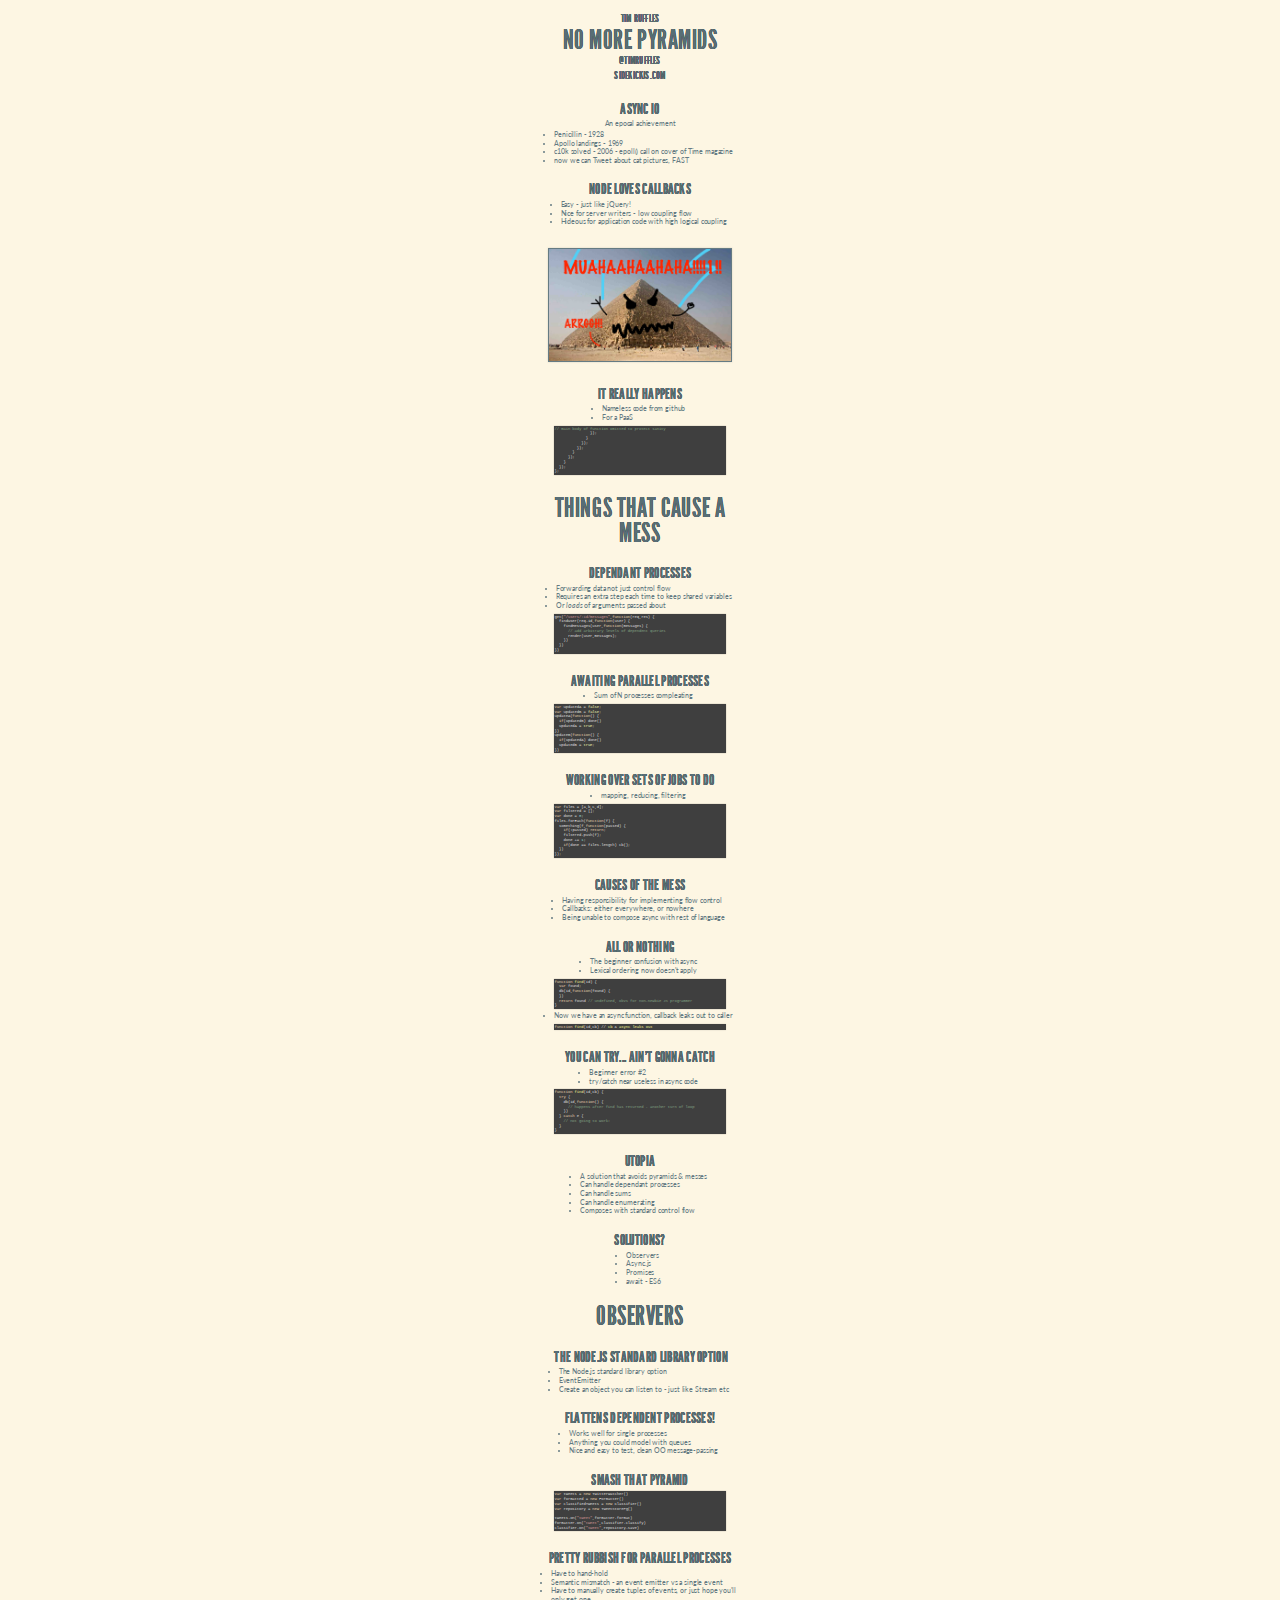
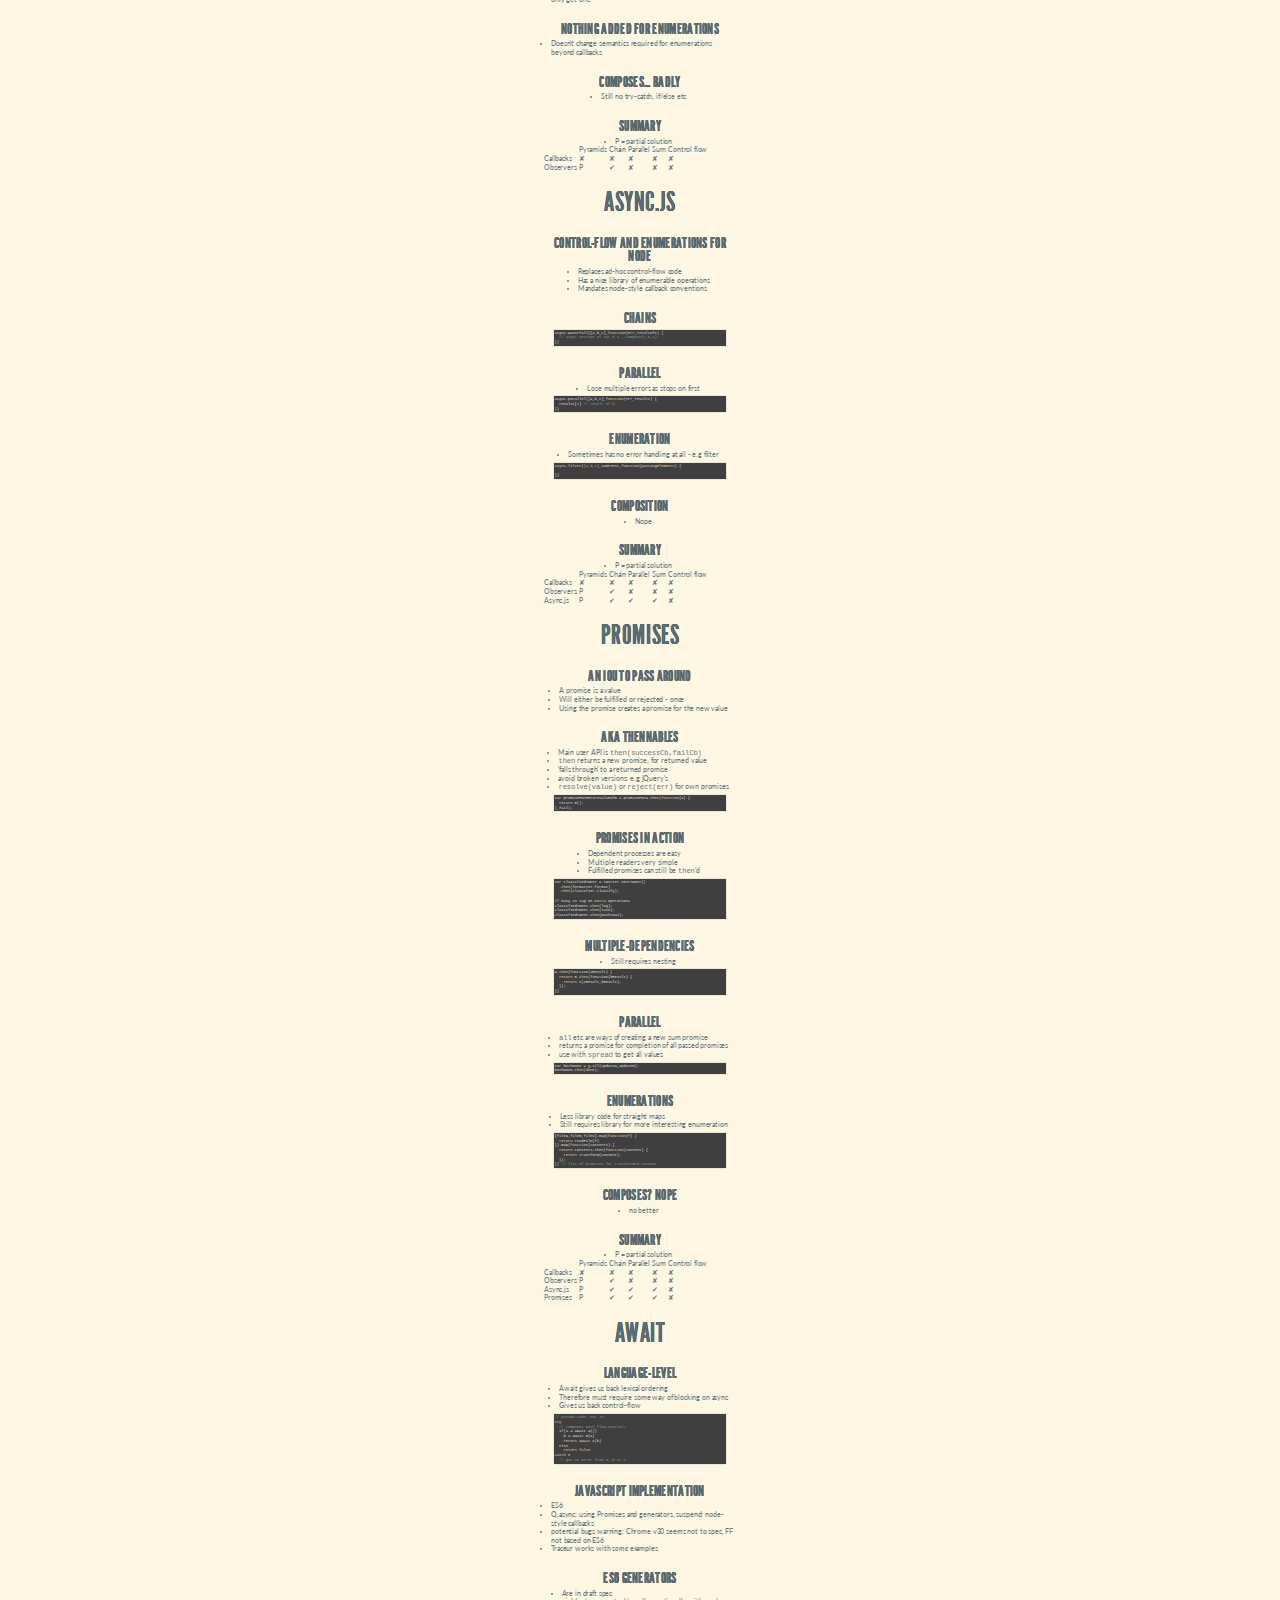
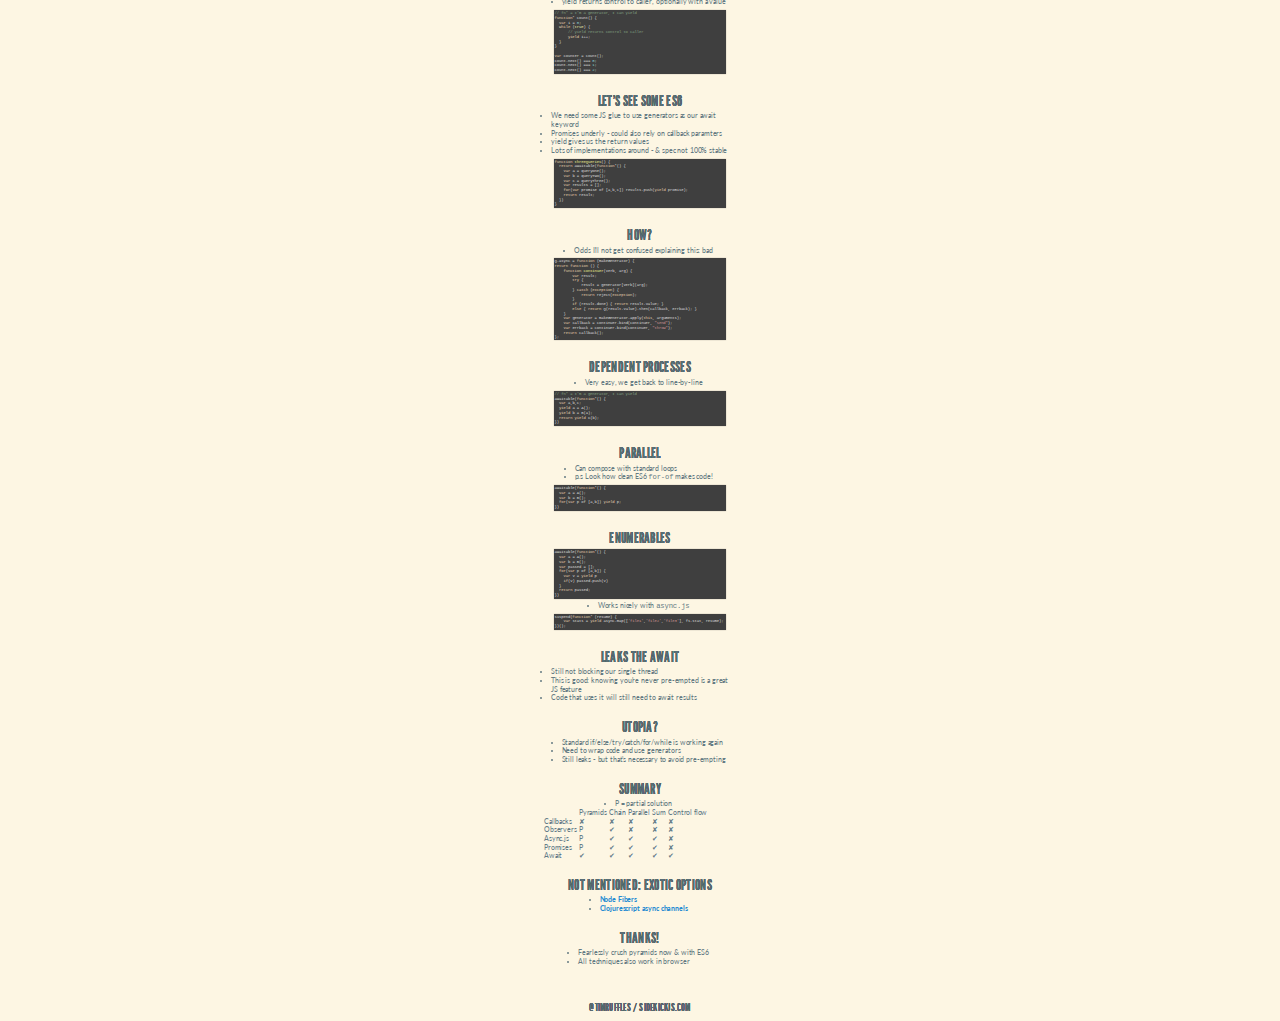
==== slides.html @ 99b4fe22 "import" ====
<!DOCTYPE html>
<head>
  
    <title>No more pyramids - keeping callbacks neat</title>
    <link rel="stylesheet" href="reveal/css/reveal.min.css">
    <link rel="stylesheet" href="reveal/css/theme/solarized.css" id="theme">
    <link rel="stylesheet" href="reveal/css/print/pdf.css">

    <!-- For syntax highlighting reveal/-->
    <link rel="stylesheet" href="reveal/lib/css/zenburn.css">
</head>

<body>

<div class="reveal">
<div class="slides">

<section data-markdown><script type="text/template">

  ### Tim Ruffles

  # No more pyramids

  ### @timruffles
  ### sidekickjs.com

</script>
</section>


<section data-markdown><script type="text/template">
  
  ## Async IO

  An epocal achievement

  - Penicillin - 1928
  - Apollo landings - 1969
  - c10k solved - 2006 - epoll() call on cover of Time magazine
  - now we can Tweet about cat pictures, FAST

</script></section>

<section data-markdown><script type="text/template">
  
  ## Node loves callbacks

  - Easy - just like jQuery!
  - Nice for server writers - low coupling flow
  - Hideous for application code with high logical coupling

</script></section>

<section data-markdown><script type="text/template">

  <img src="doom.png" style="width:100%;height:100%" />

</script></section>

<section data-markdown><script type="text/template">

  ## It really happens

  - Nameless code from github
  - For a PaaS

  ```
// main body of function omitted to protect sanity
                  });
                }
              });
            });
          }
        });
      }
    });
};
  ```

</script></section>


<section data-markdown><script type="text/template">
  
  # Things that cause a mess


</script></section>

<section data-markdown><script type="text/template">
  ## Dependant Processes 
  
  - Forwarding data not just control flow 
  - Requires an extra step each time to keep shared variables
  - Or *loads* of arguments passed about


  ```
  get("/users/:id/messages",function(req,res) {
    findUser(req.id,function(user) {
      findMessages(user,function(messages) {
        // add arbitrary levels of dependent queries
        render(user,messages);
      })
    })
  })
  ```

</script></section>


<section data-markdown><script type="text/template">
  ## Awaiting parallel processes

  - Sum of N processes compleating
  
  ```
  var updatedA = false;
  var updatedB = false;
  updateA(function() {
    if(updatedB) done()
    updatedA = true;
  })
  updateB(function() {
    if(updatedA) done()
    updatedB = true;
  })
  ```

</script></section>

<section data-markdown><script type="text/template">
  ## Working over sets of jobs to do

  - mapping, reducing, filtering
  
  ```
  var files = [a,b,c,d];
  var filtered = [];
  var done = 0;
  files.forEach(function(f) {
    something(f,function(passed) {
      if(!passed) return;
      filtered.push(f);
      done += 1;
      if(done == files.length) cb();
    })
  });
  ```

</script></section>

<section data-markdown><script type="text/template">

  ## Causes of the mess

  - Having responsibility for implementing flow control
  - Callbacks: either everywhere, or nowhere
  - Being unable to compose async with rest of language

</script></section>

<section data-markdown><script type="text/template">
  ## All or nothing

  - The beginner confusion with async
  - Lexical ordering now doesn't apply

  ```
  function find(id) {
    var found;
    db(id,function(found) {
    })
    return found // undefined, obvs for non-newbie JS programmer
  }
  ```

  - Now we have an async function, callback leaks out to caller

  ```
  function find(id,cb) // cb & async leaks out
  ```

</script></section>





<section data-markdown><script type="text/template">
  ## You can try... ain't gonna catch

  - Beginner error #2
  - try/catch near useless in async code

  ```
  function find(id,cb) {
    try {
      db(id,function() {
        // happens after find has returned - another turn of loop
      })
    } catch e {
      // not going to work!
    }
  }
  ```

</script></section>


<section data-markdown><script type="text/template">
  ## Utopia

  - A solution that avoids pyramids &amp; messes
  - Can handle dependant processes
  - Can handle sums
  - Can handle enumerating
  - Composes with standard control flow

</script></section>

<section data-markdown><script type="text/template">
  
  ## Solutions?

  - Observers
  - Async.js
  - Promises
  - await - ES6

</script></section>

<section data-markdown><script type="text/template">

  <h1>Observers</h1>

</script></section>

<section data-markdown><script type="text/template">
  ## The node.js standard library option

  - The Node.js standard library option
  - EventEmitter
  - Create an object you can listen to - just like Stream etc
</script></section>
  
<section data-markdown><script type="text/template">

  ## Flattens dependent processes!
  - Works well for single processes
  - Anything you could model with queues
  - Nice and easy to test, clean OO message-passing

</script></section>


<section data-markdown><script type="text/template">

  ## Smash that pyramid

  ```
  var tweets = new TwitterWatcher()
  var formatted = new Formatter()
  var classifiedTweets = new Classifier()
  var repository = new TweetStorePg()

  tweets.on("tweet",formatter.format)
  formatter.on("tweet",classifier.classify)
  classifier.on("tweet",repository.save)
  ```

</script></section>

<section data-markdown><script type="text/template">

  ## Pretty rubbish for parallel processes

  - Have to hand-hold
  - Semantic mismatch - an event emitter vs a single event
  - Have to manually create tuples of events, or just hope you'll only get one

</script></section>

<section data-markdown><script type="text/template">

  ## Nothing added for enumerations

  - Doesn't change semantics required for enumerations beyond callbacks

</script></section>

<section data-markdown><script type="text/template">

  ## Composes... badly

  - Still no try-catch, if/else etc

</script></section>



<section data-markdown><script type="text/template">

  ## Summary

  - P = partial solution

  <table>
    <tr>
      <th></th><th>Pyramids</th><th>Chain</th><th>Parallel</th><th>Sum</th><th>Control flow</th>
    </tr>
    <tr>
      <th>Callbacks</th><th>✘</th><th>✘</th><th>✘</th><th>✘</th><th>✘</th>
    </tr>
    <tr>
      <th>Observers</th><th>P</th><th>✔</th><th>✘</th><th>✘</th><th>✘</th>
    </tr>
  </table>

</script></section>

<section data-markdown><script type="text/template">

  # Async.js

</script></section>

<section data-markdown><script type="text/template">

  ## Control-flow and enumerations for node

  - Replaces ad-hoc control-flow code
  - Has a nice library of enumerable operations
  - Mandates node-style callback conventions

</script></section>

<section data-markdown><script type="text/template">

  ## Chains

  ```
  async.waterfall([a,b,c],function(err,resultOfC) {
    // async version of var d = _.compose(c,b,a);
  })
  ```

</script></section>

<section data-markdown><script type="text/template">

  
  ## Parallel

  - Lose multiple errors as stops on first

  ```
  async.parallel([a,b,c],function(err,results) {
    results[1] // result of b
  })
  ```

</script></section>


<section data-markdown><script type="text/template">

  
  ## Enumeration

  - Sometimes has no error handling at all - e.g filter

  ```
  async.filter([a,b,c],someTest,function(passingElements) {

  })
  ```

</script></section>

<section data-markdown><script type="text/template">

  ## Composition

  - Nope

</script></section>

<section data-markdown><script type="text/template">

  ## Summary

  - P = partial solution

  <table>
    <tr>
      <th></th><th>Pyramids</th><th>Chain</th><th>Parallel</th><th>Sum</th><th>Control flow</th>
    </tr>
    <tr>
      <th>Callbacks</th><th>✘</th><th>✘</th><th>✘</th><th>✘</th><th>✘</th>
    </tr>
    <tr>
      <th>Observers</th><th>P</th><th>✔</th><th>✘</th><th>✘</th><th>✘</th>
    </tr>
    <tr>
      <th>Async.js</th><th>P</th><th>✔</th><th>✔</th><th>✔</th><th>✘</th>
    </tr>
  </table>

</script></section>
<section data-markdown><script type="text/template">

  # Promises

</script></section>

<section data-markdown><script type="text/template">

  ## An IOU to pass around

  - A promise is a value
  - Will either be fulfilled or rejected - once
  - Using the promise creates a promise for the new value

</script></section>

<section data-markdown><script type="text/template">

  ## AKA thennables

  - Main user API is `then(successCb,failCb)`
  - `then` returns a new promise, for returned value
  - 'falls through' to a returned promise
  - avoid broken versions: e.g jQuery's
  - `resolve(value)` or `reject(err)` for own promises

  ```
  var promiseForReturnValueOfB = promiseForA.then(function(a) {
    return B();
  },fail);
  ```

</script></section>

<section data-markdown><script type="text/template">

  ## Promises in action

  - Dependent processes are easy
  - Multiple readers very simple
  - Fulfilled promises can still be `then`'d

  ```
  var classifiedTweet = twitter.nextTweet()
    .then(formatter.format)
    .then(classifier.classify);

  // easy to tag on extra operations
  classifiedTweet.then(log);
  classifiedTweet.then(save);
  classifiedTweet.then(pushToUi);
  ```

</script></section>


<section data-markdown><script type="text/template">
  
  ## Multiple-dependencies

  - Still requires nesting

  ```
  A.then(function(aResult) {
    return B.then(function(bResult) {
      return C(aResult,bResult);
    });
  })
  ```

</script></section>

<section data-markdown><script type="text/template">
  
  ## Parallel

  - `all` etc are ways of creating a new sum promise
  - returns a promise for completion of all passed promises
  - use with `spread` to get all values

  ```
  var bothDone = Q.all(updateA,updateB);
  bothDone.then(done);
  ```

</script></section>

<section data-markdown><script type="text/template">

  ## Enumerations

  - Less library code for straight maps
  - Still requires library for more interesting enumeration

  ```
  [fileA,fileB,fileC].map(function(f) {
    return readFile(f)
  }).map(function(contents) {
    return contents.then(function(content) {
      return transform(content);
    });
  }) // list of promises for transformed content
  ```

</script></section>

<section data-markdown><script type="text/template">

  ## Composes? Nope

  - no better

</script></section>

<section data-markdown><script type="text/template">

  ## Summary

  - P = partial solution

  <table>
    <tr>
      <th></th><th>Pyramids</th><th>Chain</th><th>Parallel</th><th>Sum</th><th>Control flow</th>
    </tr>
    <tr>
      <th>Callbacks</th><th>✘</th><th>✘</th><th>✘</th><th>✘</th><th>✘</th>
    </tr>
    <tr>
      <th>Observers</th><th>P</th><th>✔</th><th>✘</th><th>✘</th><th>✘</th>
    </tr>
    <tr>
      <th>Async.js</th><th>P</th><th>✔</th><th>✔</th><th>✔</th><th>✘</th>
    </tr>
    <tr>
      <th>Promises</th><th>P</th><th>✔</th><th>✔</th><th>✔</th><th>✘</th>
    </tr>
  </table>

</script></section>
<section data-markdown><script type="text/template">

  # Await

</script></section>

<section data-markdown><script type="text/template">

  ## Language-level

  - Await gives us back lexical ordering 
  - Therefore must require some way of blocking on async
  - Gives us back control-flow

  ```
  // pseudo-code: not JS
  try
    // composes with flow-control!
    if(a = await A()) 
      b = await B(a)
      return await C(b)
    else
      return false
  catch e
    // got an error from A, B or C
  ```

</script></section>

<section data-markdown><script type="text/template">

  ## Javascript implementation

  - ES6
  - Q.async: using Promises and generators, suspend: node-style callbacks
  - potential bugs warning: Chrome v30 seems not to spec, FF not based on ES6
  - Traceur works with *some* examples

</script></section>

<section data-markdown><script type="text/template">
  ## ES6 Generators

  - Are in draft spec
  - yield returns control to caller, optionally with a value

  ```javascript
  // fn* = I'm a generator, I can yield
  function* count() {
    var i = 0;
    while (true) {
        // yield returns control to caller
        yield i++;
    }
  }

  var counter = count();
  count.next() === 0;
  count.next() === 1;
  count.next() === 2;
  ```
</script></section>

<section data-markdown><script type="text/template">

  ## Let's see some ES6

  - We need some JS glue to use generators as our await keyword
  - Promises underly - could also rely on callback paramters
  - yield gives us the return values
  - Lots of implementations around - &amp; spec not 100% stable

  ```javascript
  function threeQueries() {
    return awaitable(function*() {
      var a = queryOne();
      var b = queryTwo();
      var c = queryThree();
      var results = [];
      for(var promise of [a,b,c]) results.push(yield promise);
      return result;
    })
  }
  ```


</script></section>


<section data-markdown><script type="text/template">

## How?

- Odds I'll not get confused explaining this: bad

```
Q.async = function (makeGenerator) {
    return function () {
        function continuer(verb, arg) {
            var result;
            try {
                result = generator[verb](arg);
            } catch (exception) {
                return reject(exception);
            }
            if (result.done) { return result.value; }
            else { return Q(result.value).then(callback, errback); }
        }
        var generator = makeGenerator.apply(this, arguments);
        var callback = continuer.bind(continuer, "send");
        var errback = continuer.bind(continuer, "throw");
        return callback();
    };
};
```
</script></section>

<section data-markdown><script type="text/template">

  ## Dependent processes

  - Very easy, we get back to line-by-line

  ```
  // fn* = I'm a generator, I can yield
  awaitable(function*() {
    var a,b,c;
    yield a = A();
    yield b = B(a);
    return yield C(b);
  })
  ```

</script></section>

<section data-markdown><script type="text/template">

  ## Parallel

  - Can compose with standard loops
  - p.s Look how clean ES6 `for-of` makes code!

  ```
  awaitable(function*() {
    var a = A();
    var b = B();
    for(var p of [a,b]) yield p;
  })
  ```

</script></section>

<section data-markdown><script type="text/template">

  ## Enumerables

  ```
  awaitable(function*() {
    var a = A();
    var b = B();
    var passed = [];
    for(var p of [a,b]) {
      var v = yield p
      if(v) passed.push(v)
    }
    return passed;
  })
  ```

  - Works nicely with `async.js`

  ```
  suspend(function* (resume) {
      var stats = yield async.map(['file1','file2','file3'], fs.stat, resume);
  })();
  ```

</script></section>

<section data-markdown><script type="text/template">

  ## Leaks the await

  - Still not blocking our single thread
  - This is good: knowing you're never pre-empted is a great JS feature
  - Code that uses it will still need to await results

</script></section>

<section data-markdown><script type="text/template">

    ## Utopia?

    - Standard if/else/try/catch/for/while is working again
    - Need to wrap code and use generators
    - Still leaks - but that's necessary to avoid pre-empting

</script></section>

<section data-markdown><script type="text/template">

  ## Summary

  - P = partial solution

  <table>
    <tr>
      <th></th><th>Pyramids</th><th>Chain</th><th>Parallel</th><th>Sum</th><th>Control flow</th>
    </tr>
    <tr>
      <th>Callbacks</th><th>✘</th><th>✘</th><th>✘</th><th>✘</th><th>✘</th>
    </tr>
    <tr>
      <th>Observers</th><th>P</th><th>✔</th><th>✘</th><th>✘</th><th>✘</th>
    </tr>
    <tr>
      <th>Async.js</th><th>P</th><th>✔</th><th>✔</th><th>✔</th><th>✘</th>
    </tr>
    <tr>
      <th>Promises</th><th>P</th><th>✔</th><th>✔</th><th>✔</th><th>✘</th>
    </tr>
    <tr>
      <th>Await</th><th>✔</th><th>✔</th><th>✔</th><th>✔</th><th>✔</th>
    </tr>
  </table>

</script></section>

<section data-markdown><script type="text/template">

  ## Not mentioned: exotic options

  - [Node Fibers](https://github.com/laverdet/node-fibers)
  - [Clojurescript async channels](http://clojure.com/blog/2013/06/28/clojure-core-async-channels.html)

</script></section>

<section data-markdown><script type="text/template">

  ## Thanks!

  - Fearlessly crush pyramids now &amp; with ES6
  - All techniques also work in browser

  <br />
  <br />
  <br />
  <br />

  ### @timruffles / sidekickjs.com

</script></section>



</div>
</div>

<script src="reveal/lib/js/head.min.js"></script>
<script src="reveal/js/reveal.min.js"></script>
<script>
  Reveal.initialize({

    // Display controls in the bottom right corner
    controls: false,

    // Display a presentation progress bar
    progress: true,

    // Push each slide change to the browser history
    history: true,

    // Enable keyboard shortcuts for navigation
    keyboard: true,

    // Enable the slide overview mode
    overview: true,

    // Vertical centering of slides
    center: false,

    // Loop the presentation
    loop: false,

    // Change the presentation direction to be RTL
    rtl: false,

    // Number of milliseconds between automatically proceeding to the
    // next slide, disabled when set to 0, this value can be overwritten
    // by using a data-autoslide attribute on your slides
    autoSlide: 0,

    // Enable slide navigation via mouse wheel
    mouseWheel: false,

    // Apply a 3D roll to links on hover
    rollingLinks: false,

    // Transition style
    transition: 'linear', // default/cube/page/concave/zoom/linear/fade/none

    dependencies: [
        // Cross-browser shim that fully implements classList - https://github.com/eligrey/classList.js/
        { src: 'reveal/lib/js/classList.js', condition: function() { return !document.body.classList; } },

        // Interreveal/pret Markdown in <section> elements
        { src: 'reveal/plugin/markdown/showdown.js', condition: function() { return !!document.querySelector( '[data-markdown]' ); } },
        { src: 'reveal/plugin/markdown/markdown.js', condition: function() { return !!document.querySelector( '[data-markdown]' ); } },

        // Syntareveal/x highlight for <code> elements
        { src: 'reveal/plugin/highlight/highlight.js', async: true, callback: function() { hljs.initHighlightingOnLoad(); } },

        // Zoom reveal/in and out with Alt+click
        { src: 'reveal/plugin/zoom-js/zoom.js', async: true, condition: function() { return !!document.body.classList; } },

        // Speakreveal/er notes
        { src: 'reveal/plugin/notes/notes.js', async: true, condition: function() { return !!document.body.classList; } },

        // Remotreveal/e control your reveal.js presentation using a touch device
        // { src: 'reveal/plugin/remotes/remotes.js', async: true, condition: function() { return !!document.body.classList; } }
    ]

  });
</script>
</body>
---- reveal/css/theme/solarized.css ----
@import url(https://fonts.googleapis.com/css?family=Lato:400,700,400italic,700italic);
/**
 * Solarized Light theme for reveal.js.
 * Author: Achim Staebler
 */
@font-face {
  font-family: 'League Gothic';
  src: url("../../lib/font/league_gothic-webfont.eot");
  src: url("../../lib/font/league_gothic-webfont.eot?#iefix") format("embedded-opentype"), url("../../lib/font/league_gothic-webfont.woff") format("woff"), url("../../lib/font/league_gothic-webfont.ttf") format("truetype"), url("../../lib/font/league_gothic-webfont.svg#LeagueGothicRegular") format("svg");
  font-weight: normal;
  font-style: normal; }

/**
 * Solarized colors by Ethan Schoonover
 */
html * {
  color-profile: sRGB;
  rendering-intent: auto; }

/*********************************************
 * GLOBAL STYLES
 *********************************************/
body {
  background: #fdf6e3;
  background-color: #fdf6e3; }

.reveal {
  font-family: "Lato", sans-serif;
  font-size: 36px;
  font-weight: 200;
  letter-spacing: -0.02em;
  color: #657b83; }

::selection {
  color: white;
  background: #d33682;
  text-shadow: none; }

/*********************************************
 * HEADERS
 *********************************************/
.reveal h1,
.reveal h2,
.reveal h3,
.reveal h4,
.reveal h5,
.reveal h6 {
  margin: 0 0 20px 0;
  color: #586e75;
  font-family: "League Gothic", Impact, sans-serif;
  line-height: 0.9em;
  letter-spacing: 0.02em;
  text-transform: uppercase;
  text-shadow: none; }

.reveal h1 {
  text-shadow: 0px 0px 6px rgba(0, 0, 0, 0.2); }

/*********************************************
 * LINKS
 *********************************************/
.reveal a:not(.image) {
  color: #268bd2;
  text-decoration: none;
  -webkit-transition: color .15s ease;
  -moz-transition: color .15s ease;
  -ms-transition: color .15s ease;
  -o-transition: color .15s ease;
  transition: color .15s ease; }

.reveal a:not(.image):hover {
  color: #78b9e6;
  text-shadow: none;
  border: none; }

.reveal .roll span:after {
  color: #fff;
  background: #1a6091; }

/*********************************************
 * IMAGES
 *********************************************/
.reveal section img {
  margin: 15px 0px;
  background: rgba(255, 255, 255, 0.12);
  border: 4px solid #657b83;
  box-shadow: 0 0 10px rgba(0, 0, 0, 0.15);
  -webkit-transition: all .2s linear;
  -moz-transition: all .2s linear;
  -ms-transition: all .2s linear;
  -o-transition: all .2s linear;
  transition: all .2s linear; }

.reveal a:hover img {
  background: rgba(255, 255, 255, 0.2);
  border-color: #268bd2;
  box-shadow: 0 0 20px rgba(0, 0, 0, 0.55); }

/*********************************************
 * NAVIGATION CONTROLS
 *********************************************/
.reveal .controls div.navigate-left,
.reveal .controls div.navigate-left.enabled {
  border-right-color: #268bd2; }

.reveal .controls div.navigate-right,
.reveal .controls div.navigate-right.enabled {
  border-left-color: #268bd2; }

.reveal .controls div.navigate-up,
.reveal .controls div.navigate-up.enabled {
  border-bottom-color: #268bd2; }

.reveal .controls div.navigate-down,
.reveal .controls div.navigate-down.enabled {
  border-top-color: #268bd2; }

.reveal .controls div.navigate-left.enabled:hover {
  border-right-color: #78b9e6; }

.reveal .controls div.navigate-right.enabled:hover {
  border-left-color: #78b9e6; }

.reveal .controls div.navigate-up.enabled:hover {
  border-bottom-color: #78b9e6; }

.reveal .controls div.navigate-down.enabled:hover {
  border-top-color: #78b9e6; }

/*********************************************
 * PROGRESS BAR
 *********************************************/
.reveal .progress {
  background: rgba(0, 0, 0, 0.2); }

.reveal .progress span {
  background: #268bd2;
  -webkit-transition: width 800ms cubic-bezier(0.26, 0.86, 0.44, 0.985);
  -moz-transition: width 800ms cubic-bezier(0.26, 0.86, 0.44, 0.985);
  -ms-transition: width 800ms cubic-bezier(0.26, 0.86, 0.44, 0.985);
  -o-transition: width 800ms cubic-bezier(0.26, 0.86, 0.44, 0.985);
  transition: width 800ms cubic-bezier(0.26, 0.86, 0.44, 0.985); }
---- reveal/css/print/pdf.css ----
/* Default Print Stylesheet Template
   by Rob Glazebrook of CSSnewbie.com
   Last Updated: June 4, 2008

   Feel free (nay, compelled) to edit, append, and
   manipulate this file as you see fit. */


/* SECTION 1: Set default width, margin, float, and
   background. This prevents elements from extending
   beyond the edge of the printed page, and prevents
   unnecessary background images from printing */

* {
	-webkit-print-color-adjust: exact;
}

body {
	font-size: 18pt;
	width: auto;
	height: auto;
	border: 0;
	padding: 0;
	float: none !important;
	overflow: visible;
}

html {
	width: 100%;
	height: 100%;
	overflow: visible;
}

@page {
	size: letter landscape;
	margin: 0;
}

/* SECTION 2: Remove any elements not needed in print.
   This would include navigation, ads, sidebars, etc. */
.nestedarrow,
.controls,
.reveal .progress,
.reveal.overview,
.fork-reveal,
.share-reveal,
.state-background {
	display: none !important;
}

/* SECTION 3: Set body font face, size, and color.
   Consider using a serif font for readability. */
body, p, td, li, div {
	font-size: 18pt;
}

/* SECTION 4: Set heading font face, sizes, and color.
   Diffrentiate your headings from your body text.
   Perhaps use a large sans-serif for distinction. */
h1,h2,h3,h4,h5,h6 {
	text-shadow: 0 0 0 #000 !important;
}

/* SECTION 5: Make hyperlinks more usable.
   Ensure links are underlined, and consider appending
   the URL to the end of the link for usability. */
a:link,
a:visited {
	font-weight: bold;
	text-decoration: underline;
}


/* SECTION 6: more reveal.js specific additions by @skypanther */
ul, ol, div, p {
	visibility: visible;
	position: static;
	width: auto;
	height: auto;
	display: block;
	overflow: visible;
	margin: auto;
}
.reveal .slides {
	position: static;
	width: 100%;
	height: auto;

	left: auto;
	top: auto;
	margin-left: auto;
	margin-right: auto;
	margin-top: auto;
	padding: auto;

	overflow: visible;
	display: block;

	text-align: center;

	-webkit-perspective: none;
	   -moz-perspective: none;
	    -ms-perspective: none;
	        perspective: none;

	-webkit-perspective-origin: 50% 50%; /* there isn't a none/auto value but 50-50 is the default */
	   -moz-perspective-origin: 50% 50%;
	    -ms-perspective-origin: 50% 50%;
	        perspective-origin: 50% 50%;
}
.reveal .slides section {

	page-break-after: always !important;

	visibility: visible !important;
	position: static !important;
	width: 100% !important;
	height: auto !important;
	min-height: initial !important;
	display: block !important;
	overflow: visible !important;

	left: 0 !important;
	top: 0 !important;
	margin-left: 0px !important;
	margin-top: 50px !important;
	padding: 20px 0px !important;

	opacity: 1 !important;

	-webkit-transform-style: flat !important;
	   -moz-transform-style: flat !important;
	    -ms-transform-style: flat !important;
	        transform-style: flat !important;

	-webkit-transform: none !important;
	   -moz-transform: none !important;
	    -ms-transform: none !important;
	        transform: none !important;
}
.reveal section.stack {
	margin: 0px !important;
	padding: 0px !important;
	page-break-after: avoid !important;
}
.reveal section .fragment {
	opacity: 1 !important;
	visibility: visible !important;

	-webkit-transform: none !important;
	   -moz-transform: none !important;
	    -ms-transform: none !important;
	        transform: none !important;
}
.reveal img {
	box-shadow: none;
}
.reveal .roll {
	overflow: visible;
	line-height: 1em;
}
.reveal small a {
	font-size: 16pt !important;
}
---- reveal/lib/css/zenburn.css ----
/*

Zenburn style from voldmar.ru (c) Vladimir Epifanov <voldmar@voldmar.ru>
based on dark.css by Ivan Sagalaev

*/

pre code {
  display: block; padding: 0.5em;
  background: #3F3F3F;
  color: #DCDCDC;
}

pre .keyword,
pre .tag,
pre .django .tag,
pre .django .keyword,
pre .css .class,
pre .css .id,
pre .lisp .title {
  color: #E3CEAB;
}

pre .django .template_tag,
pre .django .variable,
pre .django .filter .argument {
  color: #DCDCDC;
}

pre .number,
pre .date {
  color: #8CD0D3;
}

pre .dos .envvar,
pre .dos .stream,
pre .variable,
pre .apache .sqbracket {
  color: #EFDCBC;
}

pre .dos .flow,
pre .diff .change,
pre .python .exception,
pre .python .built_in,
pre .literal,
pre .tex .special {
  color: #EFEFAF;
}

pre .diff .chunk,
pre .ruby .subst {
  color: #8F8F8F;
}

pre .dos .keyword,
pre .python .decorator,
pre .class .title,
pre .haskell .label,
pre .function .title,
pre .ini .title,
pre .diff .header,
pre .ruby .class .parent,
pre .apache .tag,
pre .nginx .built_in,
pre .tex .command,
pre .input_number {
    color: #efef8f;
}

pre .dos .winutils,
pre .ruby .symbol,
pre .ruby .symbol .string,
pre .ruby .symbol .keyword,
pre .ruby .symbol .keymethods,
pre .ruby .string,
pre .ruby .instancevar {
  color: #DCA3A3;
}

pre .diff .deletion,
pre .string,
pre .tag .value,
pre .preprocessor,
pre .built_in,
pre .sql .aggregate,
pre .javadoc,
pre .smalltalk .class,
pre .smalltalk .localvars,
pre .smalltalk .array,
pre .css .rules .value,
pre .attr_selector,
pre .pseudo,
pre .apache .cbracket,
pre .tex .formula {
  color: #CC9393;
}

pre .shebang,
pre .diff .addition,
pre .comment,
pre .java .annotation,
pre .template_comment,
pre .pi,
pre .doctype {
  color: #7F9F7F;
}

pre .xml .css,
pre .xml .javascript,
pre .xml .vbscript,
pre .tex .formula {
  opacity: 0.5;
}
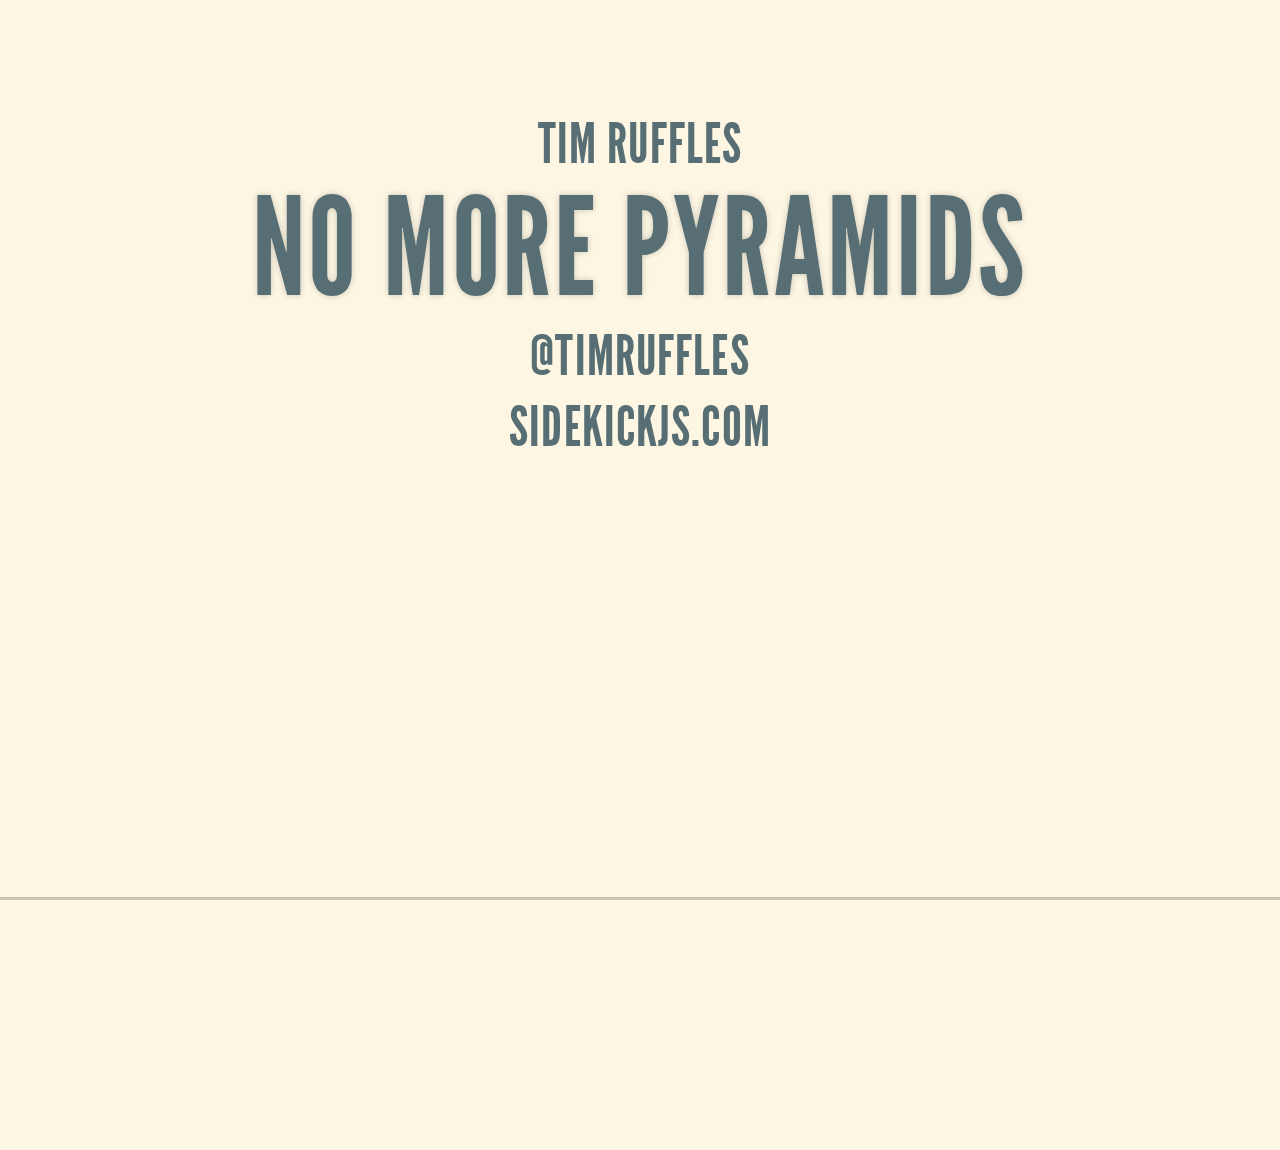
==== commit 452c41ac: "disable print style" ====
--- a/slides.html
+++ b/slides.html
@@ -4,7 +4,7 @@
     <title>No more pyramids - keeping callbacks neat</title>
     <link rel="stylesheet" href="reveal/css/reveal.min.css">
     <link rel="stylesheet" href="reveal/css/theme/solarized.css" id="theme">
-    <link rel="stylesheet" href="reveal/css/print/pdf.css">
+    <!-- <link rel="stylesheet" href="reveal/css/print/pdf.css"> -->
 
     <!-- For syntax highlighting reveal/-->
     <link rel="stylesheet" href="reveal/lib/css/zenburn.css">
